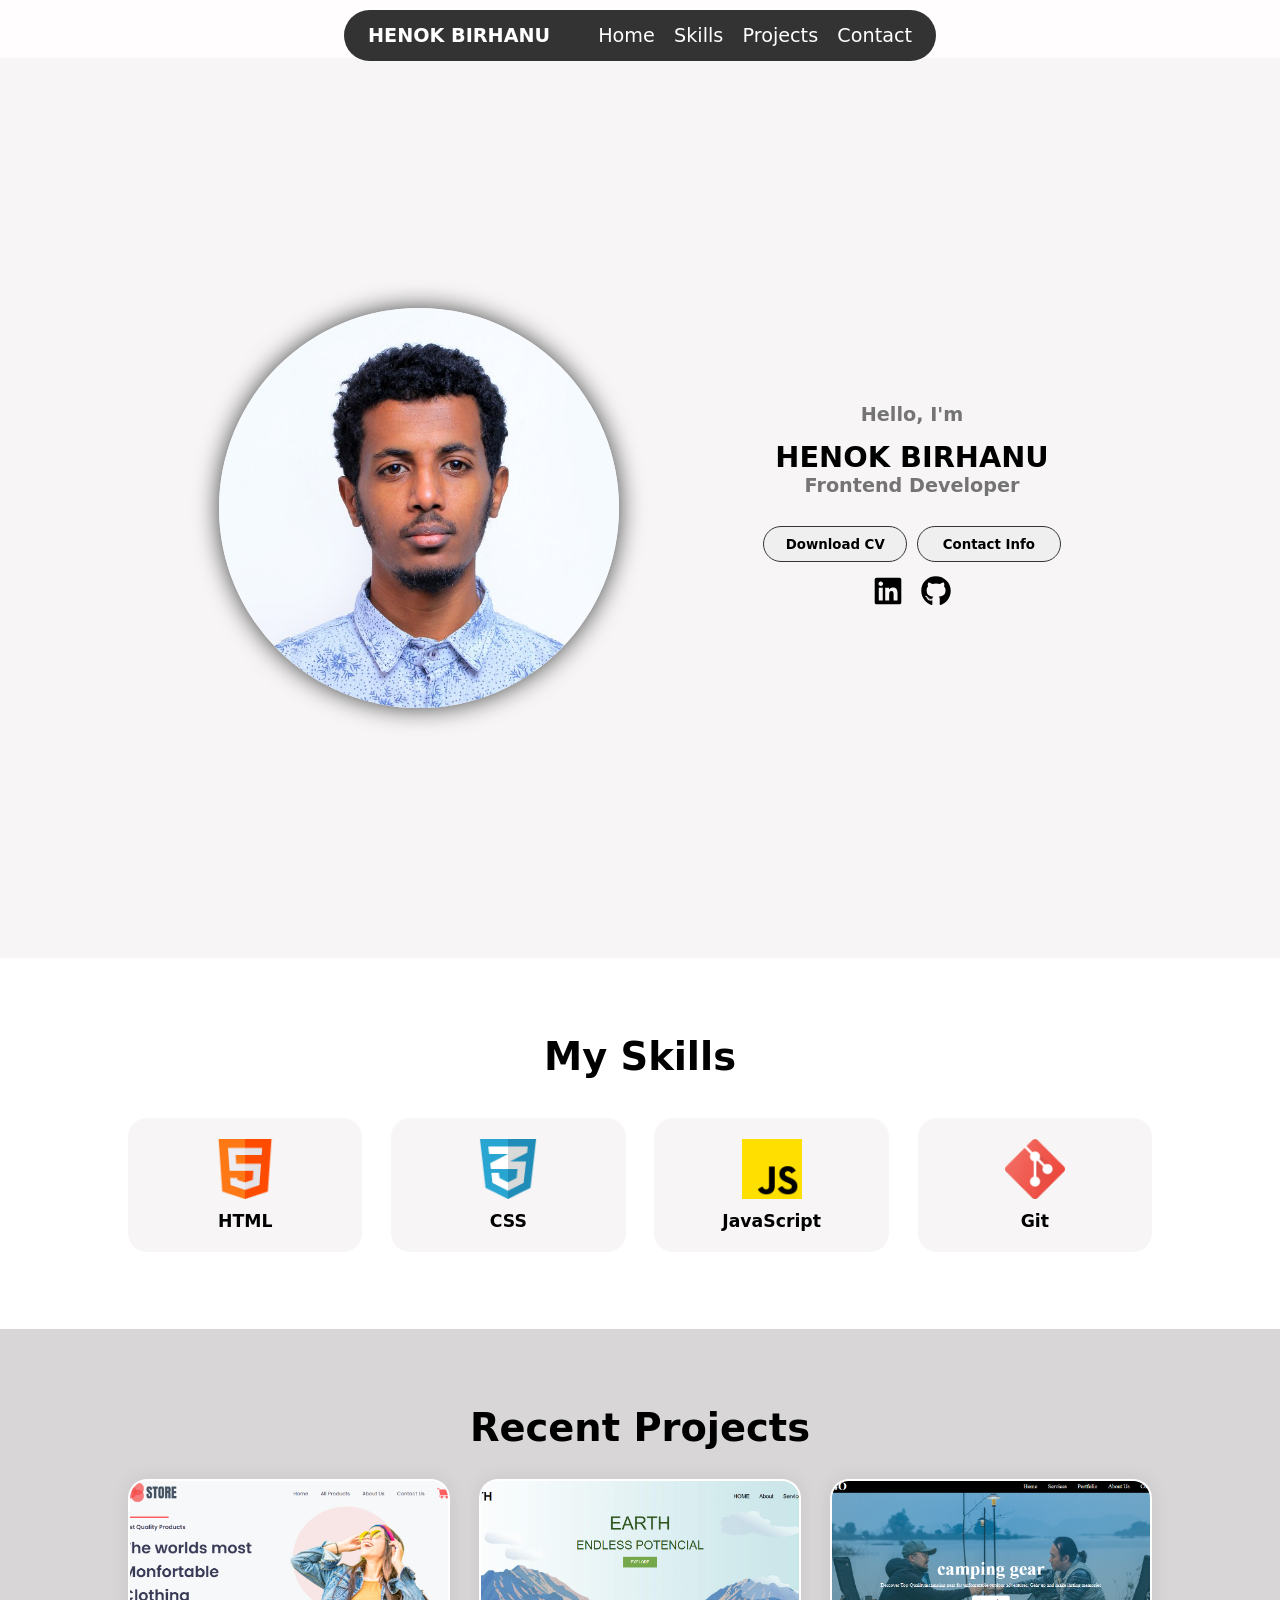
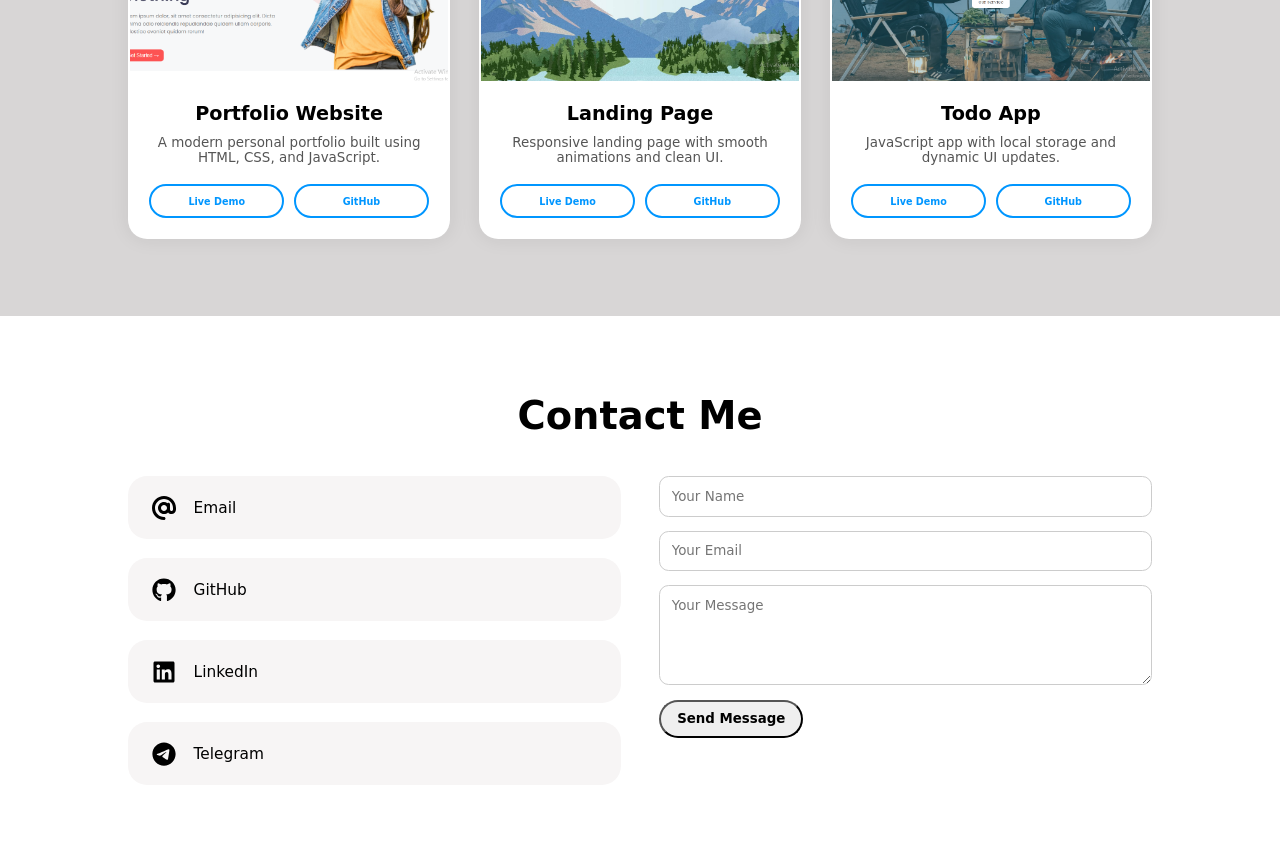
==== Portfolio/index.html @ ea8e6428 "Add files via upload" ====
<!DOCTYPE html>
<html lang="en">
<head>
    <meta charset="UTF-8">
    <meta name="viewport" content="width=device-width, initial-scale=1.0">
    <title>My Portfolio</title>
    <link rel="stylesheet" href="style.css">
    <script src="script.js" defer></script></head>
<body>

<!-- ////////////////   navbar  //////////////////////////////////////////////////////////////////// -->
    <header class="header">
        <div class="logo">HENOK BIRHANU</div>
        <nav >
           <ul class="navbar">
                <li><a href="#profile">Home</a></li>
                <li><a href="#skills">Skills</a></li>
                <li><a href="#projects">Projects</a></li>
                <li><a href="#contact">Contact</a></li>
            </ul>
        </nav>
    </header>
    

<!-- ////////////////   home  //////////////////////////////////////////////////////////////////// -->

    <section id="profile">
      <div class="section__pic-container">
        <img class="img" src="images/profile.png" alt="John Doe profile picture">
      </div>

      <div class="section__text">
            <p class="section__text__p1">Hello, I'm</p>
            <h1 class="title">HENOK BIRHANU</h1>
            <p class="section__text__p2">Frontend Developer</p>
            <div class="btn-container">
                <button class="btn btn-color-2" onclick="window.open('./assets/HenokBirhanu.pdf')">
                    Download CV
                </button>
                <button class="btn btn-color-1" id="contact">
                    Contact Info
                </button>
            </div>
            <div id="socials-container">
                <a href="https://www.linkedin.com/in/henok-birhanu-93053b402/" target="_blank">
                    <img src="images/linkedin-brands-solid-full.svg"
                        alt="My linjedin profile" 
                        class="icon">
                </a>
                <a href="https://github.com/henok2121u-lab" target="_blank">
                    <img src="images/github-brands-solid-full.svg" 
                        alt="My Github profile" 
                        class="icon">
                </a>
            </div>
      </div>
    </section>

    <!-- ////////////////// SKILLS ////////////////// -->
<section id="skills" class="skills">

    <h2 class="section-title">My Skills</h2>

    <div class="skills-container">

        <div class="skill-card">
            <img src="images/html.png" alt="HTML">
            <h3>HTML</h3>
        </div>

        <div class="skill-card">
            <img src="images/text.png" alt="CSS">
            <h3>CSS</h3>
        </div>

        <div class="skill-card">
            <img src="images/js.png" alt="JavaScript">
            <h3>JavaScript</h3>
        </div>

        <div class="skill-card">
            <img src="images/social.png" alt="Git">
            <h3>Git</h3>
        </div>

    </div>

</section>
    

   <section class="projects" id="projects">

    <h2 class="section-title">Recent Projects</h2>

    <div class="projects-grid">

        <!-- Project 1 -->
        <div class="project-card">
            <div class="project-img">
                <img src="images/store.png" alt="Project Image">
            </div>

            <div class="project-content">
                <h3>Portfolio Website</h3>
                <p>A modern personal portfolio built using HTML, CSS, and JavaScript.</p>

                <div class="btn-group">
                    <a href="PROJECT 4/index.html" class="btn btn-outline">Live Demo</a>
                    <a href="#" class="btn btn-outline">GitHub</a>
                </div>
            </div>
        </div>

        <!-- Project 2 -->
        <div class="project-card">
            <div class="project-img">
                <img src="images/earth.png" alt="">
            </div>

            <div class="project-content">
                <h3>Landing Page</h3>
                <p>Responsive landing page with smooth animations and clean UI.</p>

                <div class="btn-group">
                    <a href="PROJECT 2/index.html" class="btn btn-outline">Live Demo</a>
                    <a href="#" class="btn btn-outline">GitHub</a>
                </div>
            </div>
        </div>

        <!-- Project 3 -->
        <div class="project-card">
            <div class="project-img">
                <img src="images/camp.png" alt="">
            </div>

            <div class="project-content">
                <h3>Todo App</h3>
                <p>JavaScript app with local storage and dynamic UI updates.</p>

                <div class="btn-group">
                    <a href="PROJECT 1/index.html" class="btn btn-outline">Live Demo</a>
                    <a href="#" class="btn btn-outline">GitHub</a>
                </div>
            </div>
        </div>

    </div>

</section>

<!-- ////////////////// CONTACT ////////////////// -->
<section id="contact" class="contact">

    <h2 class="section-title">Contact Me</h2>

    <div class="contact-container">

        <!-- Contact Info -->
        <div class="contact-info">

            <a href="mailto:your@email.com" class="contact-card">
                <img src="images/at-solid-full.svg" alt="">
                <span>Email</span>
            </a>

            <a href="https://github.com/henok2121u-lab" target="_blank" class="contact-card">
                <img src="images/github-brands-solid-full.svg" alt="">
                <span>GitHub</span>
            </a>

            <a href="https://www.linkedin.com/in/henok-birhanu-93053b402/" target="_blank" class="contact-card">
                <img src="images/linkedin-brands-solid-full.svg" alt="">
                <span>LinkedIn</span>
            </a>

            <a href="https://t.me/yourusername" target="_blank" class="contact-card">
                <img src="images/telegram-brands-solid-full.svg" alt="">
                <span>Telegram</span>
            </a>

        </div>

        <!-- Optional Contact Form -->
        <form class="contact-form">
            <input type="text" placeholder="Your Name" required>
            <input type="email" placeholder="Your Email" required>
            <textarea placeholder="Your Message" rows="5"></textarea>
            <button type="submit" class="btn btn-demo">Send Message</button>
        </form>

    </div>

</section>
</body>
</html>
---- Portfolio/style.css ----
* {
    margin: 0;
    padding: 0;
    box-sizing: border-box;
    text-decoration: none;
    outline: none;
    scroll-behavior: smooth;
    font-family: system-ui, -apple-system, BlinkMacSystemFont, 'Segoe UI', Roboto, Oxygen, Ubuntu, Cantarell, 'Open Sans', 'Helvetica Neue', sans-serif;
}
:root {
    --bg-color: #fffdfd;
    --second-bg-color: #131313;
    --text-color: #000000;
    --main-color: #0096FF;
}

html{
    font-size: 60%;
    overflow-x: hidden;
}
body{
    background: var(--bg-color);
    color: var(--text-color);
}


/* Scrollbar */

::-webkit-scrollbar {
    width: 10px;
}

::-webkit-scrollbar-thumb {
    background-color: rgb(136, 133, 133);
    border-radius: 10px;
}

::-webkit-scrollbar-track {
    background-color: #202020;
}

/* ******************Header Section********************* */
header {
    position: fixed;
    top: 1rem;
    left: 50%;
    transform: translateX(-50%);
    display: flex;
    align-items: center;
    justify-content: center;
    gap: 5rem;
    background-color: rgba(0, 0, 0, 0.8);
    backdrop-filter: blur(8px);
    color: #fff;
    padding: 1.5rem 2.5rem;
    border-radius: 3rem;
    z-index: 1000;
}


.logo{
    font-size: 2rem;
    color: white;
    font-weight: 800;
    cursor: pointer;
    transition: 0.3s ease;
}

.logo:hover{
    transform: scale(1.1);
}

.navbar {
    display: flex;
    gap: 2rem;
    list-style: none;
    font-size: 2rem;
}

.navbar a {
  color: rgb(255, 255, 255);
  text-decoration: none;
  text-decoration-color: white;
}

a:hover {
  color: grey;
  text-decoration: underline;
  text-underline-offset: 1rem;
  text-decoration-color: rgb(181, 181, 181);
}


/* ***************************** PROFILE SECTION *******************************8 */
#profile {
  display: flex;
  justify-content: center;
  gap: 15rem;
  height: 100vh;
  margin-top: 6rem;
  background-color: #f7f5f5;
}

.section__pic-container {
  display: flex;
  margin: auto 0;
}
.img {
    height: 400px;
    width: 400px;
    border-radius: 50%; 
    box-shadow: 0 0 25px rgb(66, 66, 66);
}

.section__text {
  align-self: center;
  text-align: center;
}

.section__text p {
  font-weight: 600;
}

.section__text__p1 {
  text-align: center;
  font-size: 2rem;
  color: #757474;
  margin-bottom: 1.5rem;
  
}
.title {
    font-size: 4rem;
}
.section__text__p2 {
    color: #757474;
  font-size: 2rem;
  margin-bottom: 1.5em;
}

.title {
  font-size: 3rem;
  text-align: center;
}

#socials-container {
  display: flex;
  justify-content: center;
  margin-top: 1rem;
  gap: 1rem;
}

/* ICONS */

.icon {
  cursor: pointer;
  height: 4rem;
}


/* BUTTONS */

.btn-container {
  display: flex;
  justify-content: center;
  gap: 1rem;
}

.btn {
  font-weight: 600;
  transition: all 300ms ease;
  padding: 1rem;
  width: 15rem;
  border-radius: 2rem;
}

.btn-color-1,
.btn-color-2 {
  border: rgb(53, 53, 53) 0.1rem solid;
}

/* ***************************** SKILLS SECTION ***************************** */
.skills {
    padding: 8rem 10%;
    background: #ffffff;
}

.skills-container {
    display: grid;
    grid-template-columns: repeat(auto-fit, minmax(150px, 1fr));
    gap: 3rem;
    margin-top: 4rem;
}

.skill-card {
    background: #f7f5f5;
    padding: 2rem;
    border-radius: 2rem;
    text-align: center;
    transition: 0.3s ease;
    cursor: pointer;
    border: 2px solid transparent;
}

.skill-card img {
    width: 60px;
    margin-bottom: 1rem;
}

.skill-card h3 {
    font-size: 1.8rem;
}

.skill-card:hover {
    transform: translateY(-8px);
    border-color: var(--main-color);
    box-shadow: 0 0 20px rgba(0,0,0,0.1);
}
/* Projects Section Code */
.section-title {
    text-align: center;
    font-size: 4rem;
    font-weight: 600;
    margin-bottom: 3rem;
}

/* ***************************** PROJECTS SECTION ***************************** */
.projects {
    padding: 8rem 10%;
    background: #d8d6d6;
}

.projects-grid {
    display: grid;
    grid-template-columns: repeat(auto-fit, minmax(300px, 1fr));
    gap: 3rem;
}

/* Card */
.project-card {
    background: #fff;
    border-radius: 2rem;
    overflow: hidden;
    box-shadow: 0 0 20px rgba(0,0,0,0.08);
    transition: 0.4s ease;
    display: flex;
    flex-direction: column;
    border: 2px solid transparent;
}

.project-card:hover {
    transform: translateY(-10px) scale(1.02);
    border-color: var(--main-color);
    box-shadow: 0 0 30px rgba(0,0,0,0.15);
}

/* Image */
.project-img img {
    width: 100%;
    height: 200px;
    object-fit: cover;
}

/* Content */
.project-content {
    padding: 2rem;
    text-align: center;
}

.project-content h3 {
    font-size: 2rem;
    margin-bottom: 1rem;
}

.project-content p {
    font-size: 1.4rem;
    color: #555;
    margin-bottom: 2rem;
}

/* Buttons */
.btn-group {
    display: flex;
    justify-content: center;
    gap: 1rem;
}

.btn-outline {
    border: 2px solid var(--main-color);
    color: var(--main-color);
    background: transparent;
}

.btn:hover {
    background: var(--main-color);
    color: #fff;
}

.btn-outline:hover {
    background: var(--main-color);
    color: #fff;
}

/* ***************************** CONTACT SECTION ***************************** */
.contact {
    padding: 8rem 10%;
    background: #ffffff;
}

.contact-container {
    display: grid;
    grid-template-columns: 1fr 1fr;
    gap: 4rem;
    margin-top: 4rem;
}

/* Contact cards */
.contact-info {
    display: flex;
    flex-direction: column;
    gap: 2rem;
}

.contact-card {
    display: flex;
    align-items: center;
    gap: 1.5rem;
    background: #f7f5f5;
    padding: 1.5rem 2rem;
    border-radius: 2rem;
    text-decoration: none;
    color: #000;
    transition: 0.3s ease;
    border: 2px solid transparent;
}

.contact-card img {
    width: 30px;
}

.contact-card span {
    font-size: 1.6rem;
    font-weight: 500;
}

.contact-card:hover {
    transform: translateX(8px);
    border-color: var(--main-color);
    box-shadow: 0 0 15px rgba(0,0,0,0.1);
}

/* Form */
.contact-form {
    display: flex;
    flex-direction: column;
    gap: 1.5rem;
}

.contact-form input,
.contact-form textarea {
    padding: 1.2rem;
    border-radius: 1rem;
    border: 1px solid #ccc;
    font-size: 1.4rem;
    outline: none;
}

.contact-form input:focus,
.contact-form textarea:focus {
    border-color: var(--main-color);
}
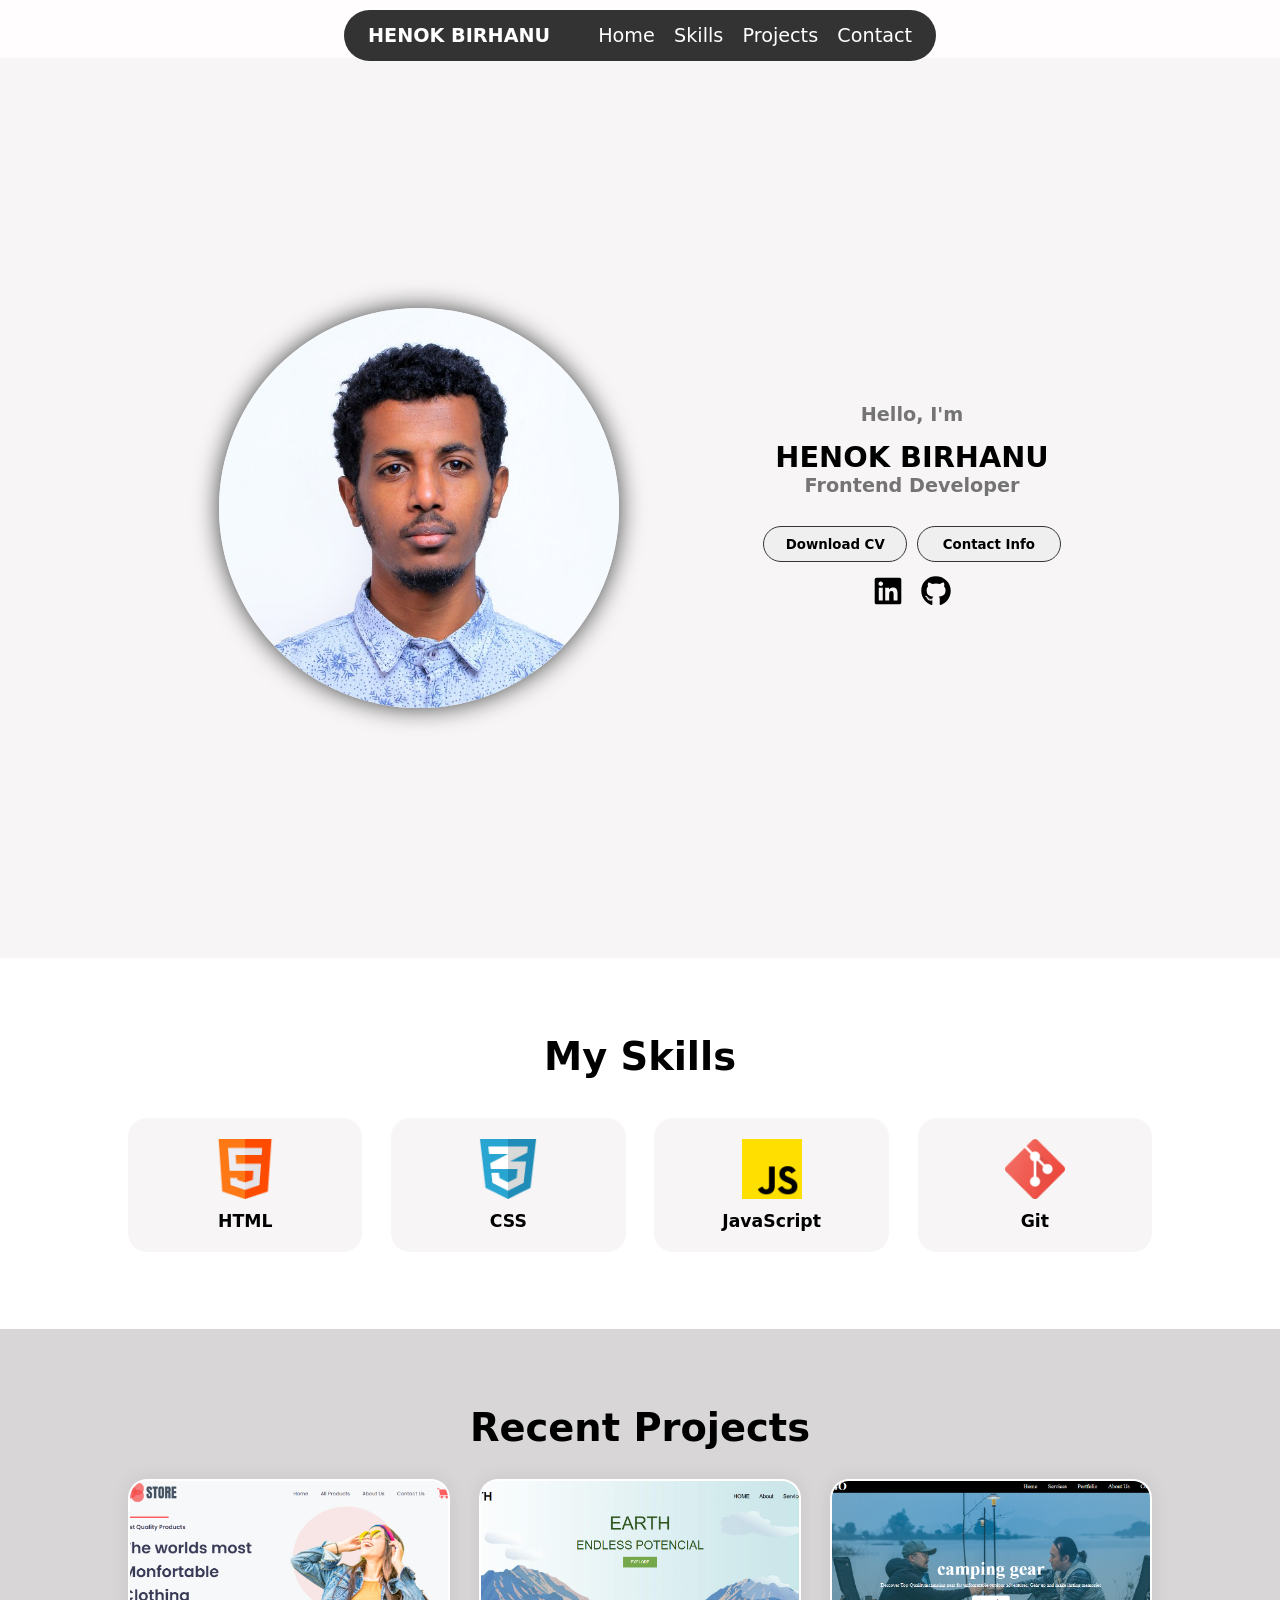
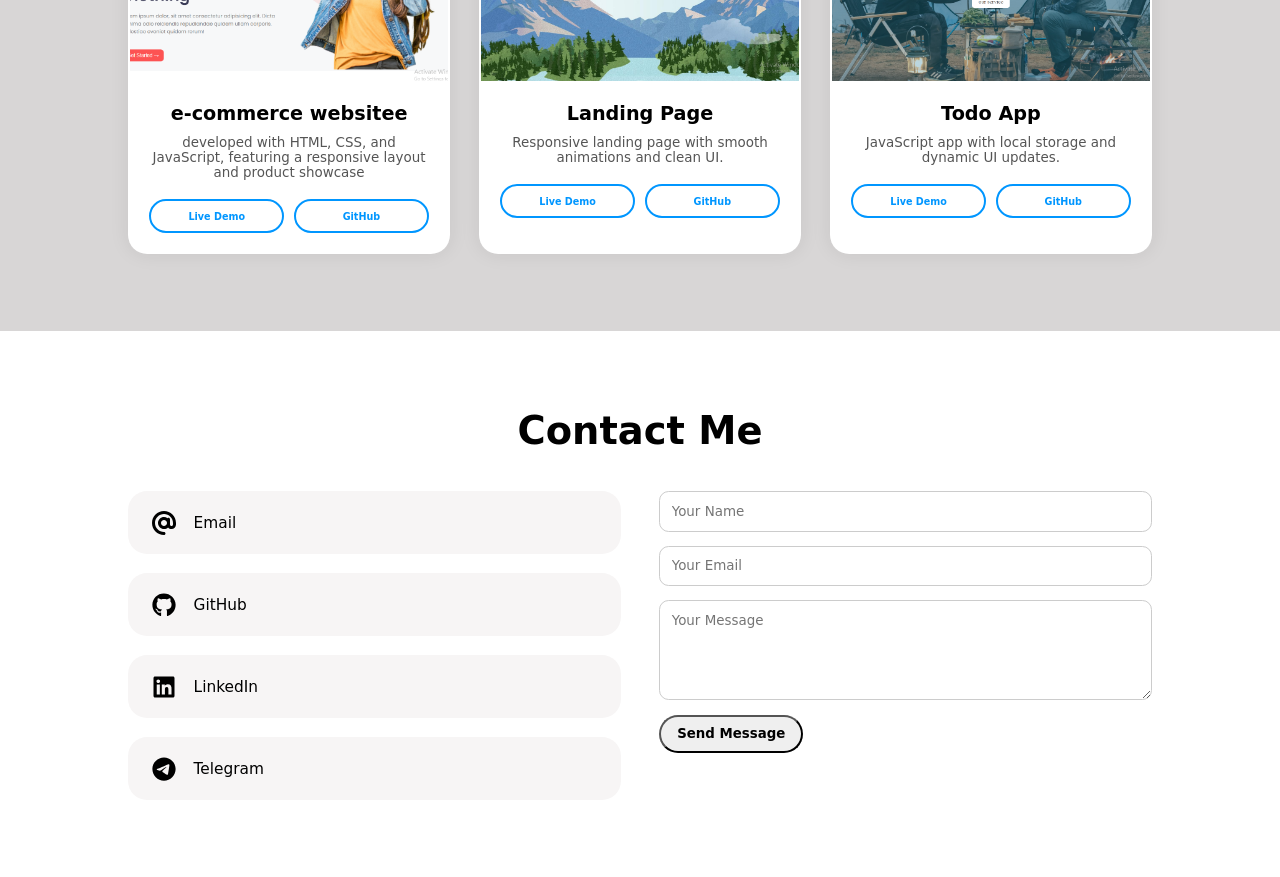
==== commit f4218596: "Update index.html" ====
--- a/Portfolio/index.html
+++ b/Portfolio/index.html
@@ -101,8 +101,8 @@
             </div>
 
             <div class="project-content">
-                <h3>Portfolio Website</h3>
-                <p>A modern personal portfolio built using HTML, CSS, and JavaScript.</p>
+               <h3>e-commerce websitee</h3>
+                <p>developed with HTML, CSS, and JavaScript, featuring a responsive layout and product showcase</p>
 
                 <div class="btn-group">
                     <a href="PROJECT 4/index.html" class="btn btn-outline">Live Demo</a>
@@ -193,4 +193,4 @@
 
 </section>
 </body>
-</html>+</html>
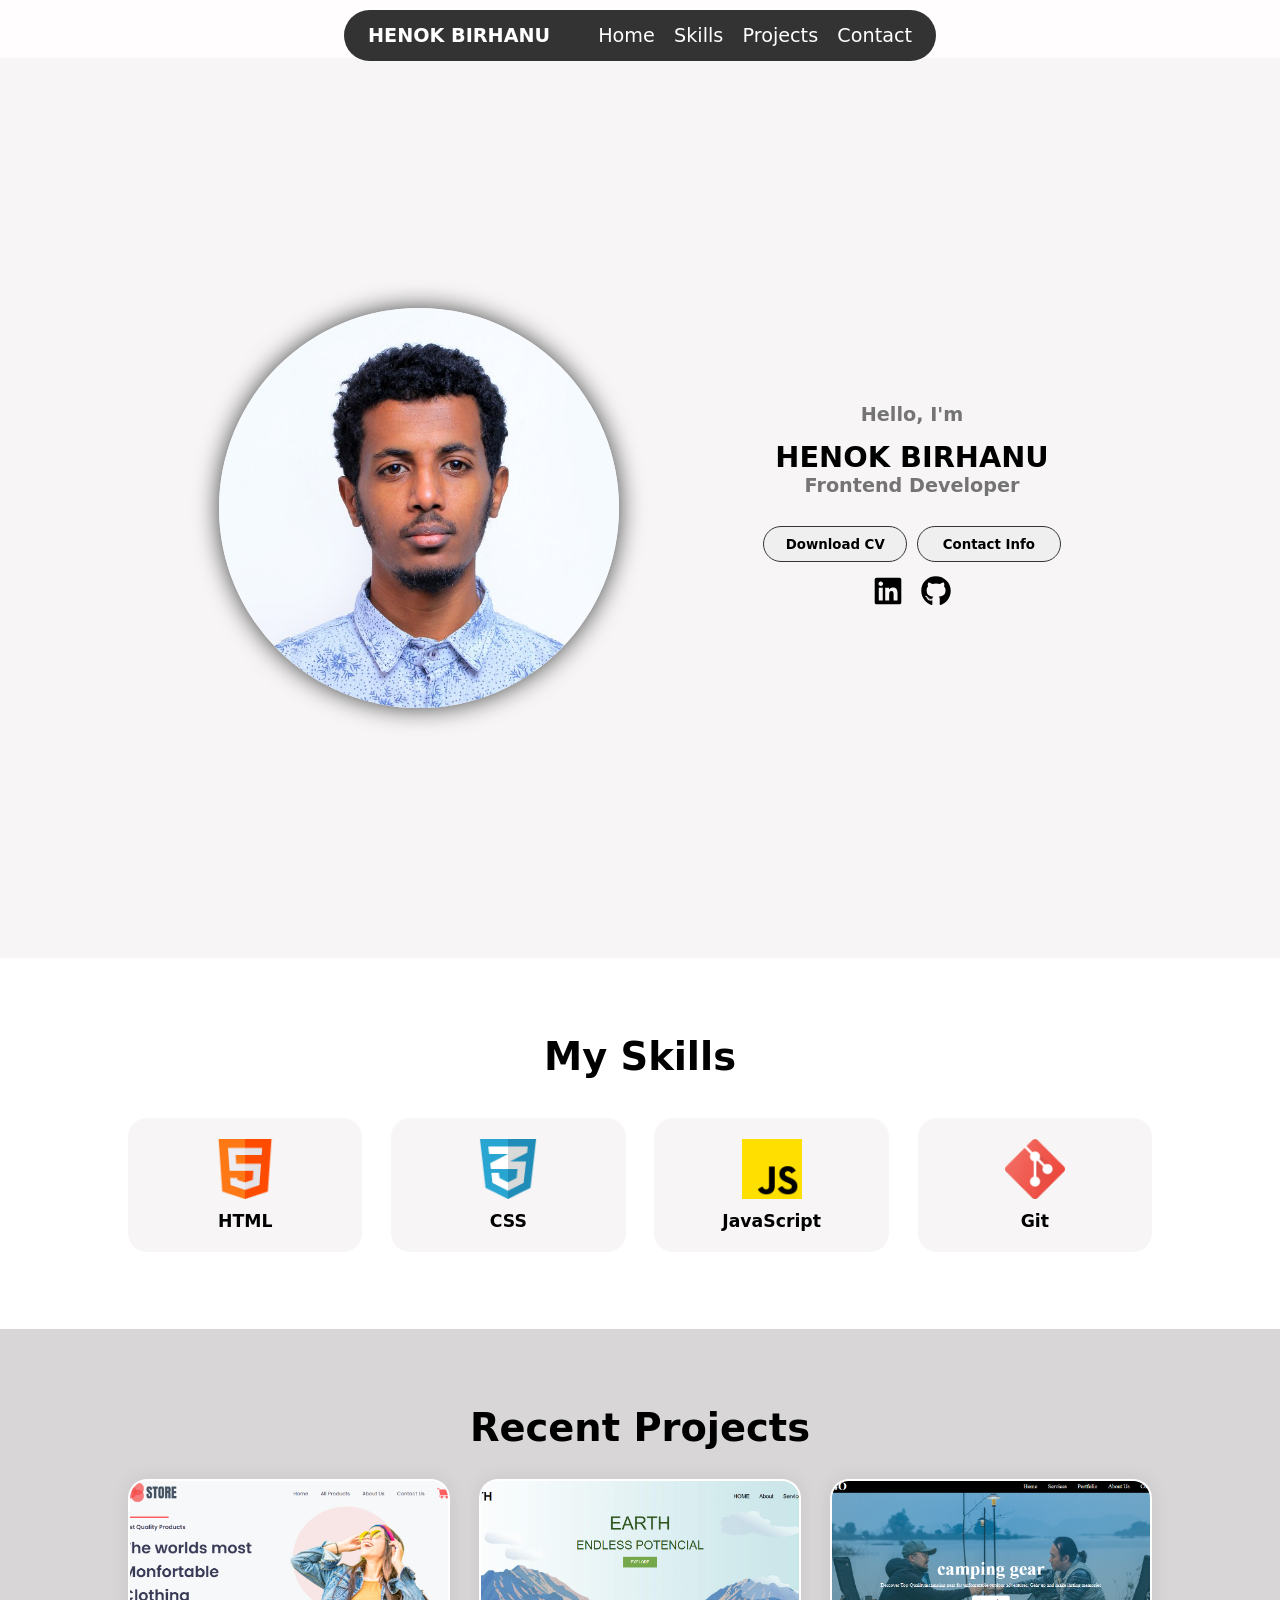
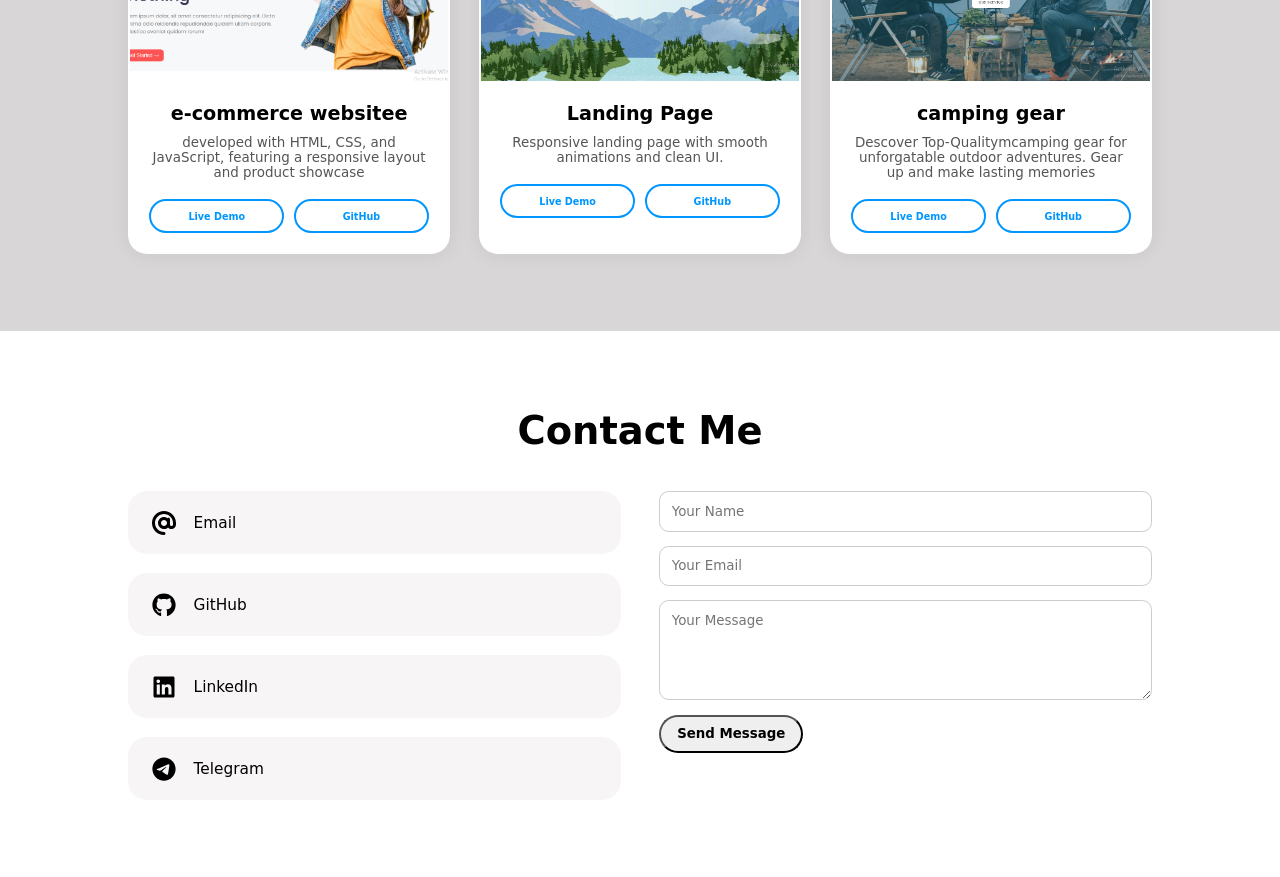
==== commit 9e1a484b: "Update index.html" ====
--- a/Portfolio/index.html
+++ b/Portfolio/index.html
@@ -135,8 +135,8 @@
             </div>
 
             <div class="project-content">
-                <h3>Todo App</h3>
-                <p>JavaScript app with local storage and dynamic UI updates.</p>
+                <h3>camping gear</h3>
+                <p>Descover Top-Qualitymcamping gear for unforgatable outdoor adventures. Gear up and make lasting memories</p>
 
                 <div class="btn-group">
                     <a href="PROJECT 1/index.html" class="btn btn-outline">Live Demo</a>
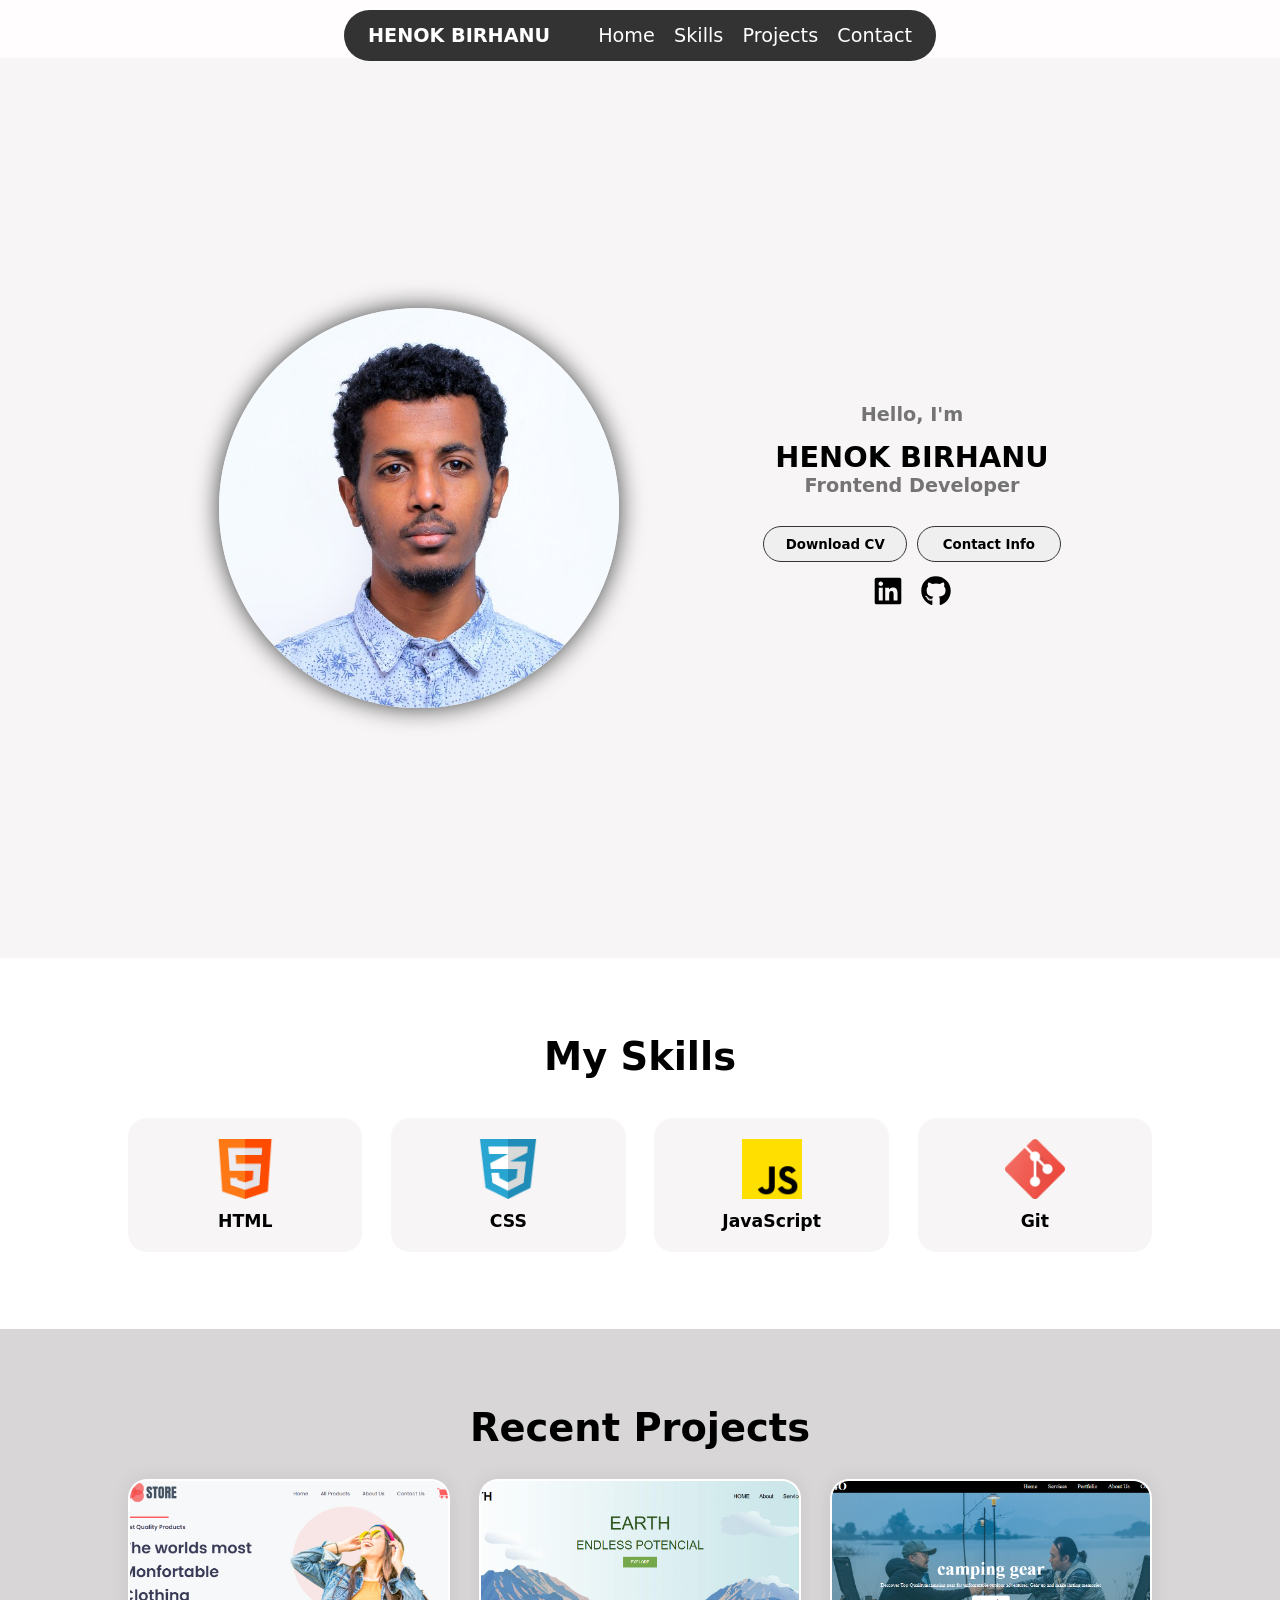
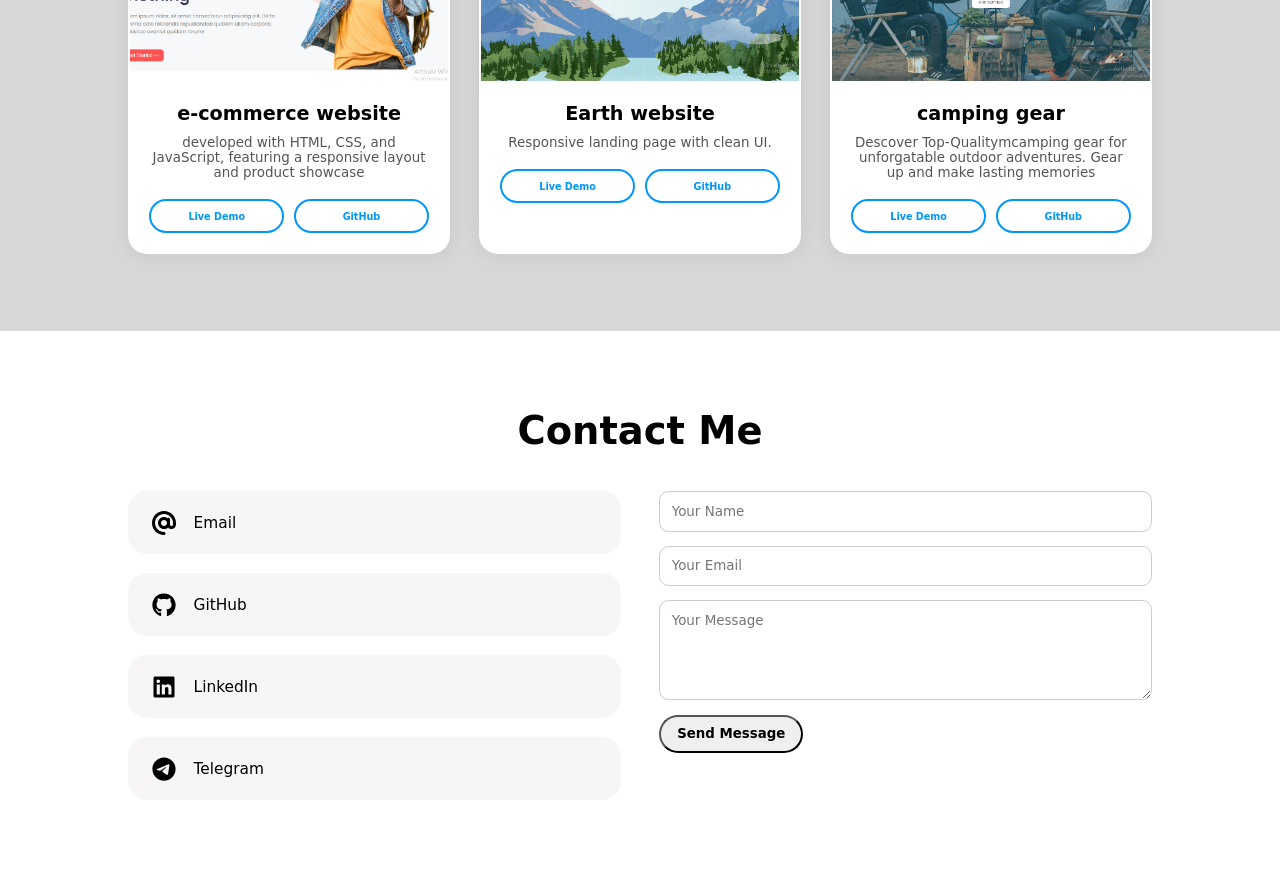
==== commit 43c98479: "Update index.html" ====
--- a/Portfolio/index.html
+++ b/Portfolio/index.html
@@ -101,12 +101,12 @@
             </div>
 
             <div class="project-content">
-               <h3>e-commerce websitee</h3>
+               <h3>e-commerce website</h3>
                 <p>developed with HTML, CSS, and JavaScript, featuring a responsive layout and product showcase</p>
 
                 <div class="btn-group">
                     <a href="PROJECT 4/index.html" class="btn btn-outline">Live Demo</a>
-                    <a href="#" class="btn btn-outline">GitHub</a>
+                    <a href="https://github.com/henok2121u-lab/e-commerce" class="btn btn-outline">GitHub</a>
                 </div>
             </div>
         </div>
@@ -118,12 +118,12 @@
             </div>
 
             <div class="project-content">
-                <h3>Landing Page</h3>
-                <p>Responsive landing page with smooth animations and clean UI.</p>
+                <h3>Earth website</h3>
+                <p>Responsive landing page with clean UI.</p>
 
                 <div class="btn-group">
                     <a href="PROJECT 2/index.html" class="btn btn-outline">Live Demo</a>
-                    <a href="#" class="btn btn-outline">GitHub</a>
+                    <a href="https://github.com/henok2121u-lab/Earth-website" class="btn btn-outline">GitHub</a>
                 </div>
             </div>
         </div>
@@ -140,7 +140,7 @@
 
                 <div class="btn-group">
                     <a href="PROJECT 1/index.html" class="btn btn-outline">Live Demo</a>
-                    <a href="#" class="btn btn-outline">GitHub</a>
+                    <a href="https://github.com/henok2121u-lab/camping-gear" class="btn btn-outline">GitHub</a>
                 </div>
             </div>
         </div>
